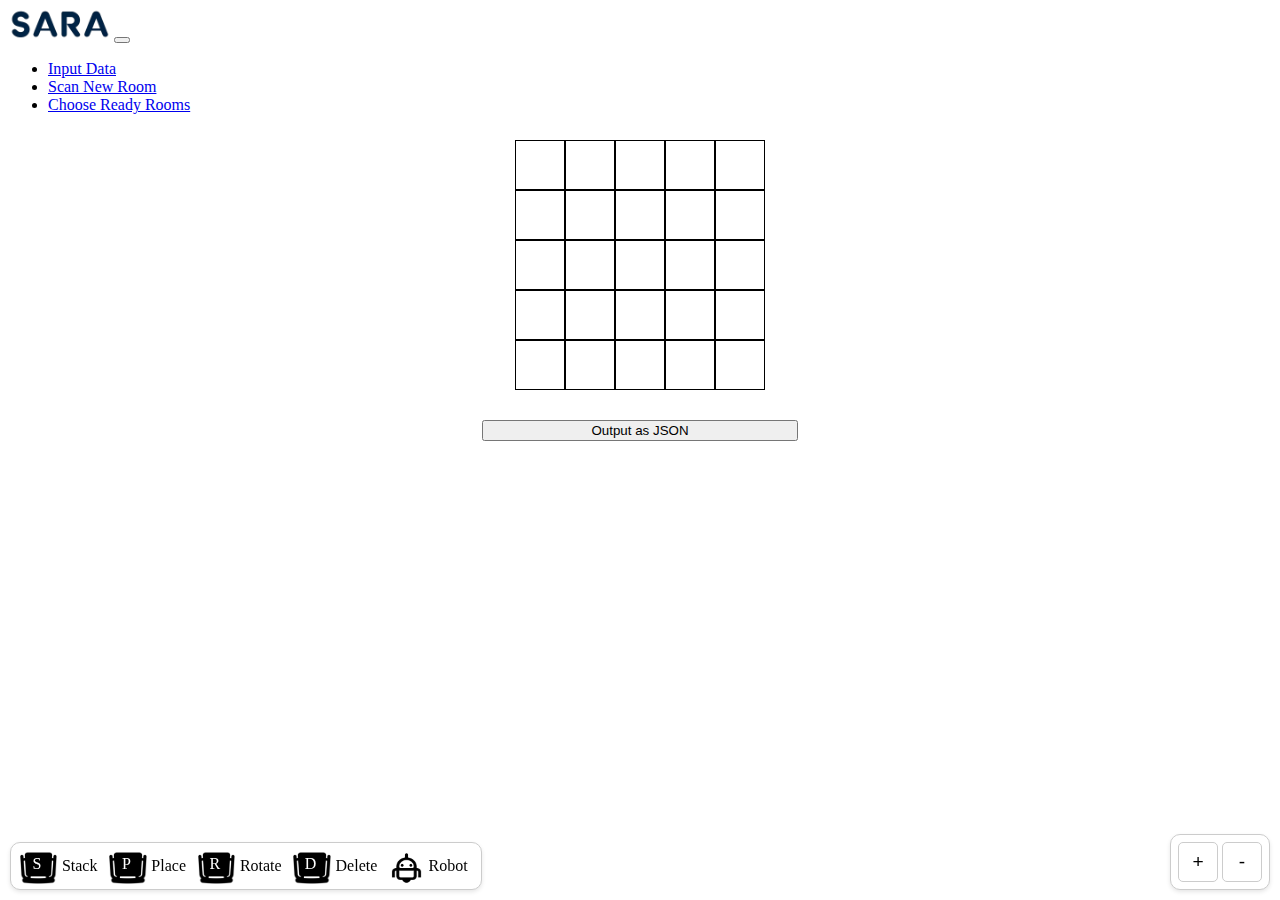
==== App/app.html @ e93832df "App JSON Input Ability Added" ====
<!DOCTYPE html>
<html lang="en">
    <head>
        <meta charset="utf-8" />
        <meta name="viewport" content="width=device-width, initial-scale=1" />
        <title>SARA</title>
        <link
            href="https://cdn.jsdelivr.net/npm/bootstrap@5.3.2/dist/css/bootstrap.min.css"
            rel="stylesheet"
            integrity="sha384-T3c6CoIi6uLrA9TneNEoa7RxnatzjcDSCmG1MXxSR1GAsXEV/Dwwykc2MPK8M2HN"
            crossorigin="anonymous"
        />
        <link rel="stylesheet" href="app.css" />
    </head>
    <body>
        <nav class="navbar navbar-expand-sm bg-info" data-bs-theme="light">
            <div class="container-fluid">
                <img id="logo" src="SARA_logo.png" alt="SARA Logo" />
                <button
                    class="navbar-toggler"
                    type="button"
                    data-bs-toggle="collapse"
                    data-bs-target="#navbarText"
                    aria-controls="navbarText"
                    aria-expanded="false"
                    aria-label="Toggle navigation"
                >
                    <span class="navbar-toggler-icon"></span>
                </button>
                <div class="collapse navbar-collapse" id="navbarText">
                    <ul class="navbar-nav ms-auto mb-2 mb-lg-0">
                        <li class="nav-item">
                            <a class="nav-link" href="input.html">Input Data</a>
                        </li>
                        <li class="nav-item">
                            <a class="nav-link" href="#">Scan New Room</a>
                        </li>
                        <li class="nav-item">
                            <a class="nav-link" href="#">Choose Ready Rooms</a>
                        </li>
                    </ul>
                </div>
            </div>
        </nav>

        <div id="legend">
            <div id="stack-logo" class="mode-logo">
                <img src="chair.png" alt="Chair" class="mode-logo-image" />
                <span class="mode-logo-text">S</span>
            </div>
            <div class="label">Stack</div>

            <div id="place-logo" class="mode-logo">
                <img src="chair.png" alt="Chair" class="mode-logo-image" />
                <span class="mode-logo-text">P</span>
            </div>
            <div class="label">Place</div>

            <div id="rotate-logo" class="mode-logo">
                <img src="chair.png" alt="Chair" class="mode-logo-image" />
                <span class="mode-logo-text">R</span>
            </div>
            <div class="label">Rotate</div>

            <div id="delete-logo" class="mode-logo">
                <img src="chair.png" alt="Chair" class="mode-logo-image" />
                <span class="mode-logo-text">D</span>
            </div>
            <div class="label">Delete</div>

            <div id="robot-logo" class="mode-logo">
                <img src="robot.png" alt="Robot" class="mode-logo-image" />
            </div>
            <div class="label">Robot</div>
        </div>

        <div class="zoom-controls">
            <button id="zoom-in" class="zoom-button">+</button>
            <button id="zoom-out" class="zoom-button">-</button>
        </div>

        <div class="grid-container"></div>

        <div id="output-div">
            <button id="output-json">Output as JSON</button>
        </div>

        <script src="app.js"></script>

        <script
            src="https://cdn.jsdelivr.net/npm/bootstrap@5.3.2/dist/js/bootstrap.bundle.min.js"
            integrity="sha384-C6RzsynM9kWDrMNeT87bh95OGNyZPhcTNXj1NW7RuBCsyN/o0jlpcV8Qyq46cDfL"
            crossorigin="anonymous"
        ></script>
    </body>
</html>
---- App/app.css ----
#logo {
    height: 2em;
}

#input {
    display: flex;
    flex-direction: column;
    align-items: center;
    text-align: center;
}

#input h2 {
    margin-top: 20px;
}

#dimensions {
    display: flex;
    flex-direction: column;
    gap: 10px;
}

#legend {
    position: fixed;
    bottom: 10px;
    left: 10px;
    display: flex;
    flex-direction: row;
    align-items: center;
    background-color: white;
    border: 1px solid #ccc;
    border-radius: 10px;
    padding: 5px;
    box-shadow: 0 2px 4px rgba(0, 0, 0, 0.1);
    z-index: 1000;
}

.label {
    margin-right: 0.5em;
}

.mode-logo {
    position: relative;
    text-align: center;
    color: white;
    margin-right: 0.25em;
    border: 2px solid transparent; /* Transparent border for inactive state */
    height: 2em;
}

.mode-logo.active-mode {
    border-color: green; /* Green border replaces transparent border in active mode */
    border-radius: 5px;
}

.mode-logo-image {
    height: 100%;
    width: 100%;
    padding: 0.1em;
}

.mode-logo-text {
    position: absolute;
    top: 45%;
    left: 50%;
    transform: translate(-50%, -50%);
    pointer-events: none;
}

.zoom-controls {
    position: fixed;
    bottom: 10px;
    right: 10px;
    display: flex;
    flex-direction: row;
    align-items: center;
    background-color: white;
    border: 1px solid #ccc;
    border-radius: 10px;
    padding: 5px;
    box-shadow: 0 2px 4px rgba(0, 0, 0, 0.1);
    z-index: 1000;
}

.zoom-button {
    background-color: white;
    border: 1px solid #ccc;
    border-radius: 5px;
    margin: 2px;
    width: 40px;
    height: 40px;
    font-size: 1.2em;
    cursor: pointer;
    outline: none;
}

.zoom-button:hover {
    background-color: #ccc;
}

.grid-container {
    display: grid;
    grid-template-columns: repeat(1, 100px);
    padding: 10px;
    overflow-x: auto;
}

.grid-item {
    border: 1px solid black;
    text-align: center;
    aspect-ratio: 1 / 1; /* Ensures items are square */
    overflow: hidden;
}

.black {
    background-color: #000; /* Black grid items */
}

.chair-container-in-grid {
    /* Chair with text in grid */
    position: relative;
    display: inline-block;
    height: 100%;
    width: 100%;
    user-select: none;
}

.chair-in-grid {
    /* Chair image in grid */
    width: 100%;
    height: 100%;
    object-fit: contain;
    transition: transform 0.3s ease; /* Rotation transition */
    transform-origin: center; /* Centered rotation */
}

.chair-text-in-grid {
    position: absolute;
    top: 50%;
    left: 50%;
    transform: translate(-50%, -50%);
    color: white;
    pointer-events: none;
}

.selected-in-grid {
    /* Selected stack */
    border: 2px solid yellow;
    background-color: rgba(255, 255, 0, 0.2);
}

.robot-in-grid {
    width: 100%;
    height: 100%;
    object-fit: contain;
    user-select: none;
}

.chair-container-in-grid:hover,
.robot-in-grid:hover,
.mode-logo:hover {
    cursor: pointer;
}

#output-json {
    margin: auto;
    width: 25%;
    display: block;
}

#output-div {
    margin: 20px auto 55px auto;
}

/* For smaller screens */
@media (max-width: 580px) {
    .mode-logo {
        font-size: 0.75em;
    }
    .mode-logo-text {
        font-size: 0.75em;
    }
    .label {
        font-size: 0.75em;
    }
}

@media (max-width: 470px) {
    .mode-logo {
        font-size: 0.57em;
    }
    .mode-logo-text {
        font-size: 0.8em;
    }
    .label {
        font-size: 0.57em;
    }

    .zoom-button {
        width: 30px;
        height: 30px;
        font-size: 1em;
    }
}

@media (max-width: 360px) {
    .mode-logo {
        font-size: 0.5em;
    }
    .mode-logo-text {
        font-size: 0.9em;
    }
    .label {
        font-size: 0.5em;
    }
    .zoom-button {
        width: 30px;
        height: 30px;
        font-size: 1em;
    }
}
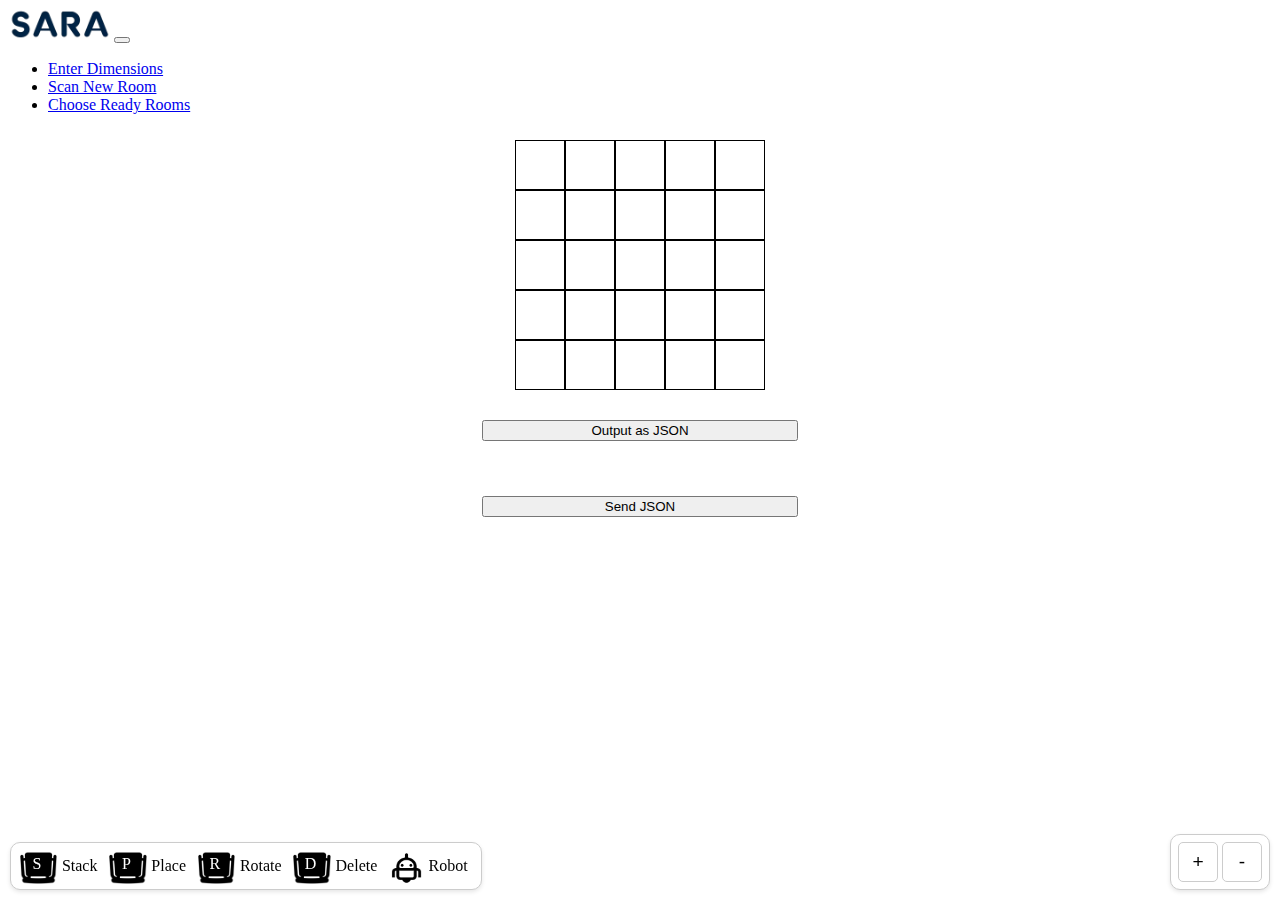
==== commit b86ac9ad: "Added "Send JSON" button to send the produced JSON grid data to the Python serv" ====
--- a/App/app.html
+++ b/App/app.html
@@ -30,7 +30,9 @@
                 <div class="collapse navbar-collapse" id="navbarText">
                     <ul class="navbar-nav ms-auto mb-2 mb-lg-0">
                         <li class="nav-item">
-                            <a class="nav-link" href="input.html">Input Data</a>
+                            <a class="nav-link" href="input.html"
+                                >Enter Dimensions</a
+                            >
                         </li>
                         <li class="nav-item">
                             <a class="nav-link" href="#">Scan New Room</a>
@@ -84,6 +86,10 @@
         <div id="output-div">
             <button id="output-json">Output as JSON</button>
         </div>
+        
+        <div id="send-div">
+            <button id="send-json">Send JSON</button>
+        </div>
 
         <script src="app.js"></script>
 
--- a/App/app.css
+++ b/App/app.css
@@ -3,20 +3,11 @@
 }
 
 #input {
-    display: flex;
-    flex-direction: column;
-    align-items: center;
-    text-align: center;
-}
-
-#input h2 {
-    margin-top: 20px;
-}
-
-#dimensions {
+    margin: 20px;
     display: flex;
     flex-direction: column;
     gap: 10px;
+    width: 30vw;
 }
 
 #legend {
@@ -99,6 +90,7 @@
 
 .grid-container {
     display: grid;
+    /* justify-content: center; */
     grid-template-columns: repeat(1, 100px);
     padding: 10px;
     overflow-x: auto;
@@ -109,10 +101,6 @@
     text-align: center;
     aspect-ratio: 1 / 1; /* Ensures items are square */
     overflow: hidden;
-}
-
-.black {
-    background-color: #000; /* Black grid items */
 }
 
 .chair-container-in-grid {
@@ -161,6 +149,7 @@
     cursor: pointer;
 }
 
+/* For JSON output and send buttons */
 #output-json {
     margin: auto;
     width: 25%;
@@ -171,6 +160,16 @@
     margin: 20px auto 55px auto;
 }
 
+#send-json {
+    margin: auto;
+    width: 25%;
+    display: block;
+}
+
+#send-div {
+    margin: 20px auto 55px auto;
+}
+
 /* For smaller screens */
 @media (max-width: 580px) {
     .mode-logo {
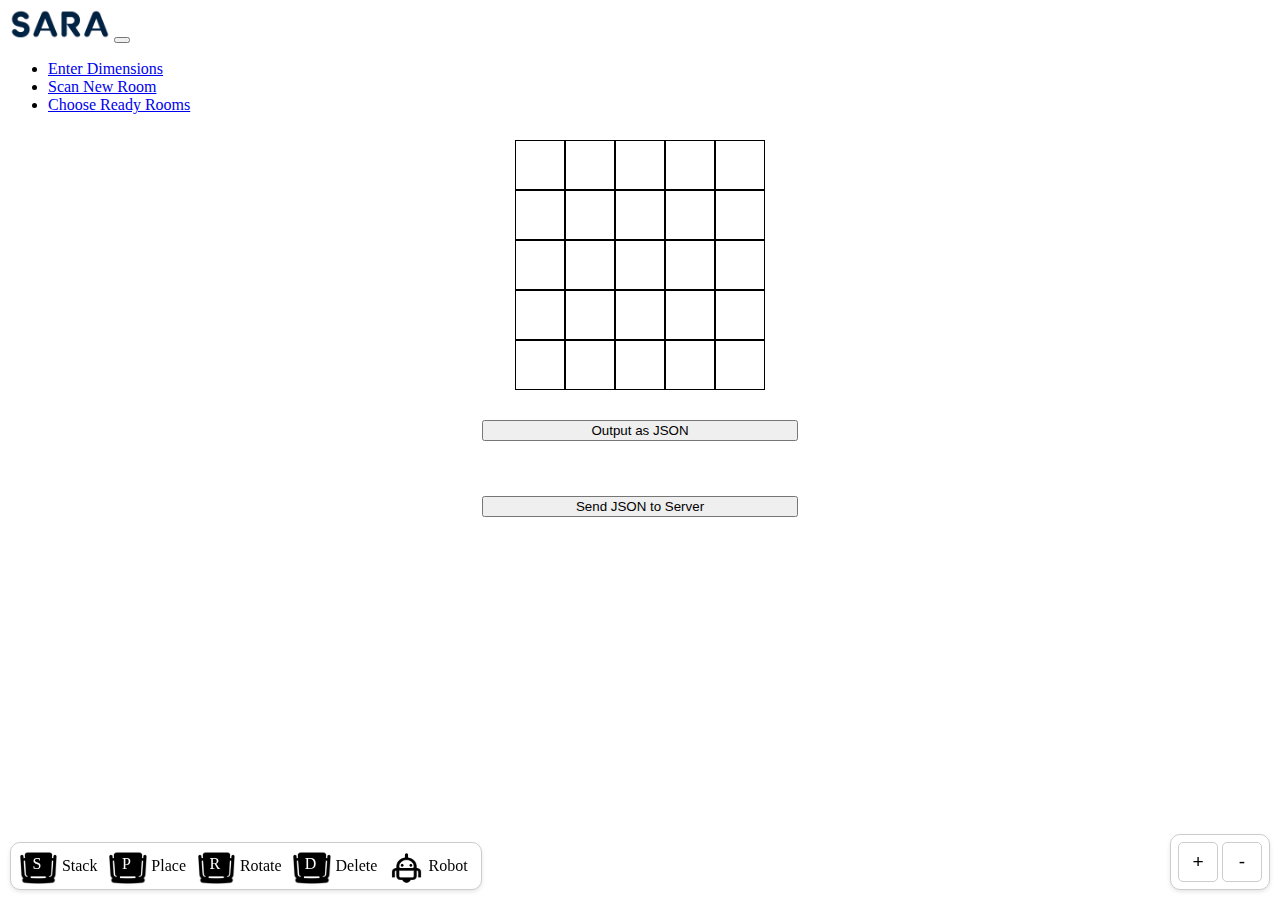
==== commit 12eaa5d3: "Added Grid JSON Object" ====
--- a/App/app.html
+++ b/App/app.html
@@ -88,7 +88,7 @@
         </div>
         
         <div id="send-div">
-            <button id="send-json">Send JSON</button>
+            <button id="send-json">Send JSON to Server</button>
         </div>
 
         <script src="app.js"></script>
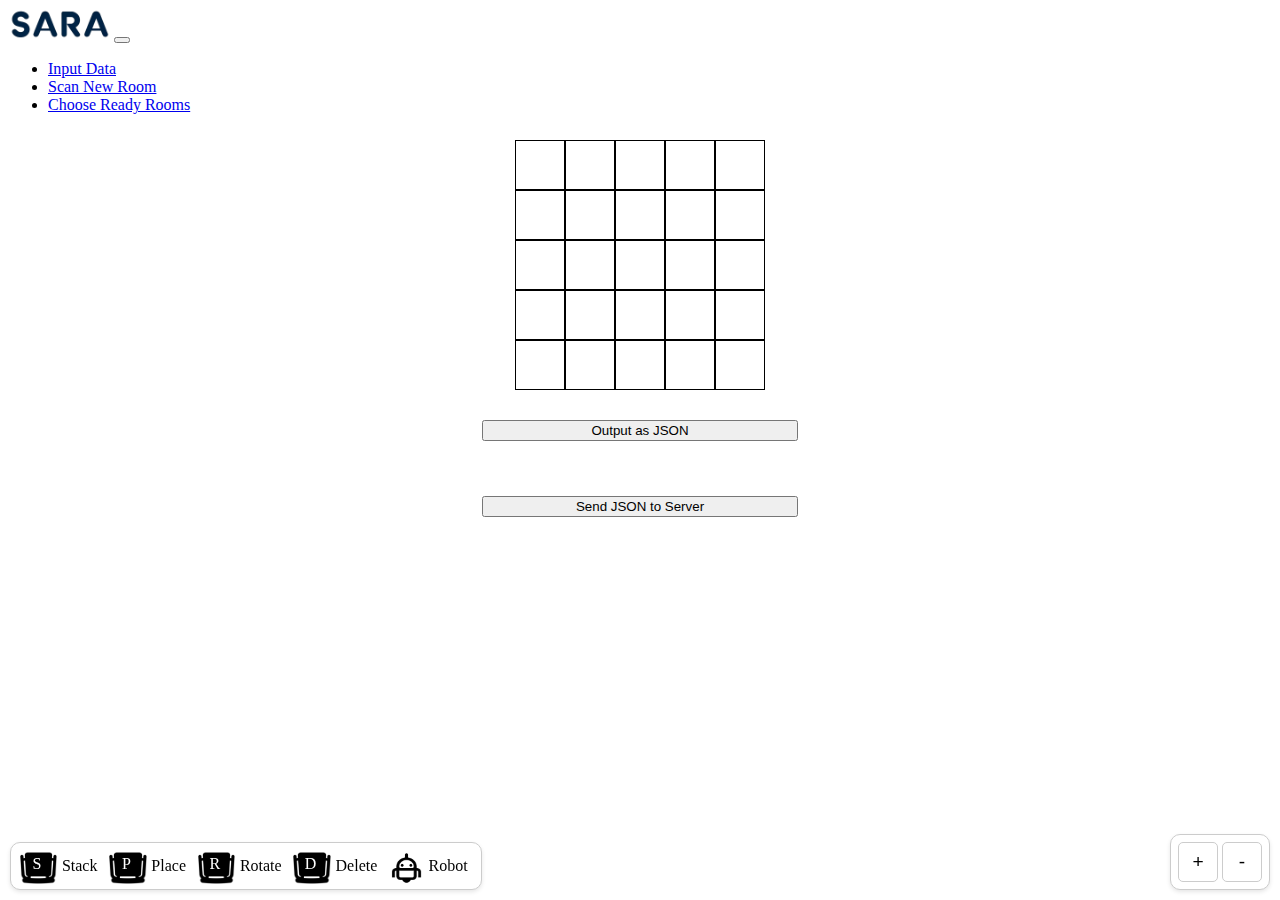
==== commit 4d3dba08: "Add files via upload" ====
--- a/App/app.html
+++ b/App/app.html
@@ -30,9 +30,7 @@
                 <div class="collapse navbar-collapse" id="navbarText">
                     <ul class="navbar-nav ms-auto mb-2 mb-lg-0">
                         <li class="nav-item">
-                            <a class="nav-link" href="input.html"
-                                >Enter Dimensions</a
-                            >
+                            <a class="nav-link" href="input.html">Input Data</a>
                         </li>
                         <li class="nav-item">
                             <a class="nav-link" href="#">Scan New Room</a>
@@ -86,12 +84,19 @@
         <div id="output-div">
             <button id="output-json">Output as JSON</button>
         </div>
-        
+
         <div id="send-div">
             <button id="send-json">Send JSON to Server</button>
         </div>
 
-        <script src="app.js"></script>
+        <!-- <script src="app.js"></script> -->
+        <script src="gridModifier.js"></script>
+        <script src="zoomHandler.js"></script>
+        <script src="utils.js"></script>
+        <script src="modeHandler.js"></script>
+        <script src="clickHandler.js"></script>
+        <script src="gridEventHandler.js"></script>
+        <script src="output.js"></script>
 
         <script
             src="https://cdn.jsdelivr.net/npm/bootstrap@5.3.2/dist/js/bootstrap.bundle.min.js"
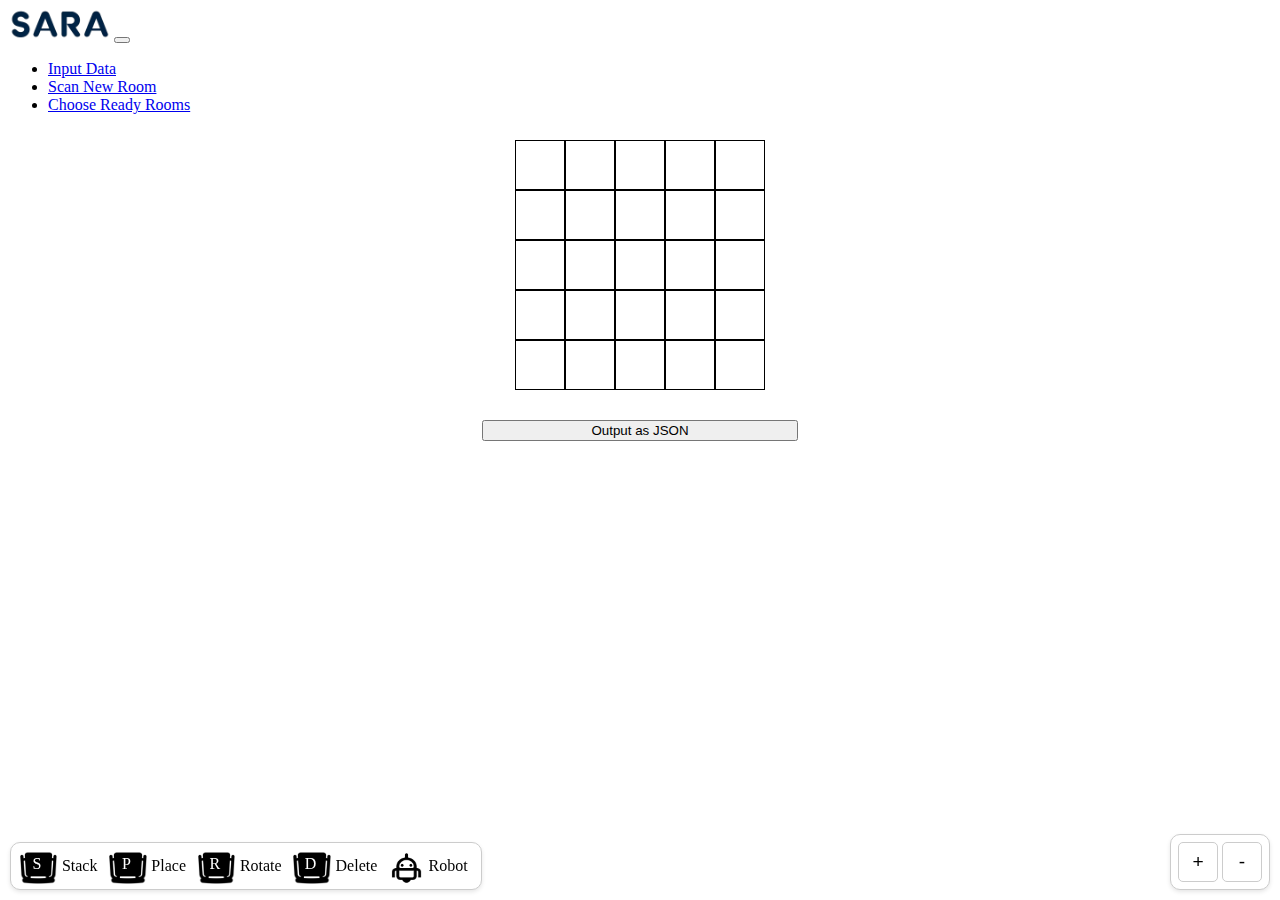
==== commit 4339b10c: "Add files via upload" ====
--- a/App/app.html
+++ b/App/app.html
@@ -81,12 +81,8 @@
 
         <div class="grid-container"></div>
 
-        <div id="output-div">
-            <button id="output-json">Output as JSON</button>
-        </div>
-
         <div id="send-div">
-            <button id="send-json">Send JSON to Server</button>
+            <button id="send-json">Output as JSON</button>
         </div>
 
         <!-- <script src="app.js"></script> -->
--- a/App/app.css
+++ b/App/app.css
@@ -3,11 +3,20 @@
 }
 
 #input {
-    margin: 20px;
+    display: flex;
+    flex-direction: column;
+    align-items: center;
+    text-align: center;
+}
+
+#input h2 {
+    margin-top: 20px;
+}
+
+#dimensions {
     display: flex;
     flex-direction: column;
     gap: 10px;
-    width: 30vw;
 }
 
 #legend {
@@ -90,7 +99,6 @@
 
 .grid-container {
     display: grid;
-    /* justify-content: center; */
     grid-template-columns: repeat(1, 100px);
     padding: 10px;
     overflow-x: auto;
@@ -101,6 +109,10 @@
     text-align: center;
     aspect-ratio: 1 / 1; /* Ensures items are square */
     overflow: hidden;
+}
+
+.black {
+    background-color: #000; /* Black grid items */
 }
 
 .chair-container-in-grid {
@@ -149,17 +161,6 @@
     cursor: pointer;
 }
 
-/* For JSON output and send buttons */
-#output-json {
-    margin: auto;
-    width: 25%;
-    display: block;
-}
-
-#output-div {
-    margin: 20px auto 55px auto;
-}
-
 #send-json {
     margin: auto;
     width: 25%;
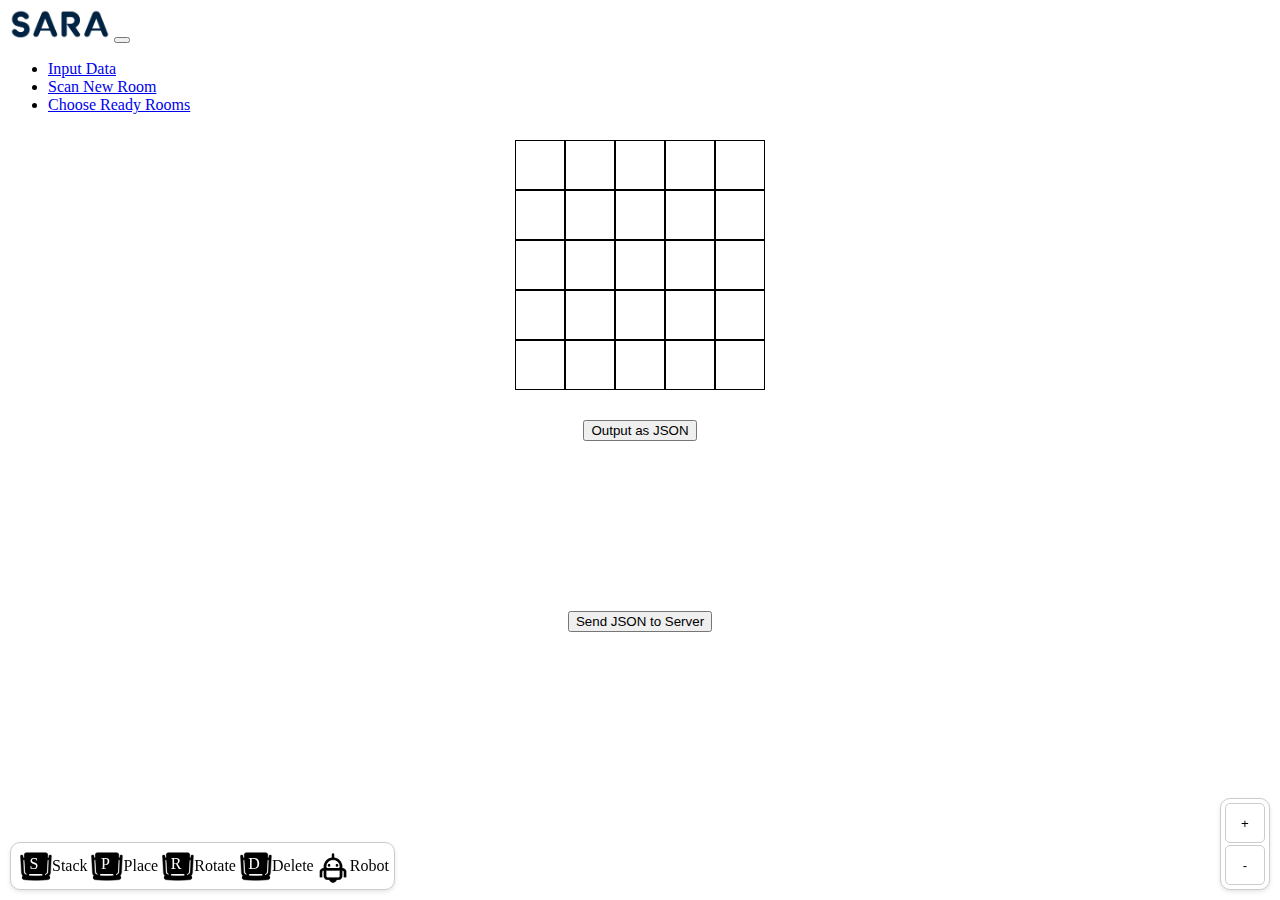
==== commit 246ba8c6: "merging main" ====
--- a/App/app.html
+++ b/App/app.html
@@ -84,6 +84,10 @@
         <div id="send-div">
             <button id="send-json">Output as JSON</button>
         </div>
+        
+        <div id="send-div">
+            <button id="send-json">Send JSON to Server</button>
+        </div>
 
         <!-- <script src="app.js"></script> -->
         <script src="gridModifier.js"></script>
--- a/App/app.css
+++ b/App/app.css
@@ -1,3 +1,27 @@
+/* Apply user-select none to all elements to prevent text selection */
+* {
+    -webkit-user-select: none; /* Safari */
+    -moz-user-select: none; /* Firefox */
+    -ms-user-select: none; /* IE/Edge */
+    user-select: none; /* Standard syntax */
+    -webkit-touch-callout: none; /* iOS Safari */
+    color-scheme: light only;
+}
+
+img {
+    pointer-events: none;
+}
+
+textarea,
+input.text,
+input[type="text"],
+input[type="button"],
+input[type="submit"],
+.input-checkbox {
+    -webkit-appearance: none;
+    border-radius: 0;
+}
+
 #logo {
     height: 2em;
 }
@@ -6,7 +30,6 @@
     display: flex;
     flex-direction: column;
     align-items: center;
-    text-align: center;
 }
 
 #input h2 {
@@ -26,6 +49,7 @@
     display: flex;
     flex-direction: row;
     align-items: center;
+    flex-wrap: wrap;
     background-color: white;
     border: 1px solid #ccc;
     border-radius: 10px;
@@ -34,17 +58,19 @@
     z-index: 1000;
 }
 
-.label {
-    margin-right: 0.5em;
+.mode {
+    display: flex;
+    flex-direction: column;
+    align-items: center;
+    padding: 0 5px 0 5px;
 }
 
 .mode-logo {
     position: relative;
-    text-align: center;
     color: white;
-    margin-right: 0.25em;
     border: 2px solid transparent; /* Transparent border for inactive state */
-    height: 2em;
+    max-height: 2em;
+    max-width: 2em;
 }
 
 .mode-logo.active-mode {
@@ -53,8 +79,8 @@
 }
 
 .mode-logo-image {
-    height: 100%;
-    width: 100%;
+    max-height: 100%;
+    max-width: 100%;
     padding: 0.1em;
 }
 
@@ -63,7 +89,12 @@
     top: 45%;
     left: 50%;
     transform: translate(-50%, -50%);
-    pointer-events: none;
+}
+
+.mode-logo-image,
+.mode-logo-text {
+    display: block;
+    margin: 0 auto;
 }
 
 .zoom-controls {
@@ -71,12 +102,13 @@
     bottom: 10px;
     right: 10px;
     display: flex;
-    flex-direction: row;
+    flex-direction: column;
     align-items: center;
     background-color: white;
     border: 1px solid #ccc;
     border-radius: 10px;
-    padding: 5px;
+    padding: 3px;
+    margin: 0px;
     box-shadow: 0 2px 4px rgba(0, 0, 0, 0.1);
     z-index: 1000;
 }
@@ -85,10 +117,10 @@
     background-color: white;
     border: 1px solid #ccc;
     border-radius: 5px;
-    margin: 2px;
+    padding: 0px;
+    margin: 1px;
     width: 40px;
     height: 40px;
-    font-size: 1.2em;
     cursor: pointer;
     outline: none;
 }
@@ -118,18 +150,19 @@
 .chair-container-in-grid {
     /* Chair with text in grid */
     position: relative;
-    display: inline-block;
+    display: flex;
+    justify-content: center;
+    align-items: center;
     height: 100%;
     width: 100%;
-    user-select: none;
 }
 
 .chair-in-grid {
     /* Chair image in grid */
-    width: 100%;
-    height: 100%;
+    width: 90%;
+    height: 90%;
     object-fit: contain;
-    transition: transform 0.3s ease; /* Rotation transition */
+    transition: transform 0.1s ease; /* Rotation transition */
     transform-origin: center; /* Centered rotation */
 }
 
@@ -139,82 +172,91 @@
     left: 50%;
     transform: translate(-50%, -50%);
     color: white;
-    pointer-events: none;
-}
-
-.selected-in-grid {
-    /* Selected stack */
-    border: 2px solid yellow;
-    background-color: rgba(255, 255, 0, 0.2);
+}
+
+.faded {
+    opacity: 0.5;
+}
+
+.highlighted-yellow {
+    border-color: #da3;
+    background-color: rgba(221, 170, 51, 0.7);
+}
+
+.highlighted-blue {
+    border-color: #048;
+    background-color: rgba(0, 68, 136, 0.7);
 }
 
 .robot-in-grid {
     width: 100%;
     height: 100%;
     object-fit: contain;
-    user-select: none;
 }
 
 .chair-container-in-grid:hover,
-.robot-in-grid:hover,
 .mode-logo:hover {
     cursor: pointer;
 }
 
-#send-json {
-    margin: auto;
+#rotateControlPanel {
+    position: fixed;
+    bottom: 100px;
+    left: 50%;
+    width: 70%;
+    transform: translateX(-50%);
+    display: flex;
+    flex-direction: column;
+    align-items: center;
+    background-color: white;
+    border: 1px solid #ccc;
+    border-radius: 10px;
+    padding: 5px;
+    box-shadow: 0 2px 4px rgba(0, 0, 0, 0.1);
+    z-index: 1000;
+}
+
+#rotationRangeDegreeDiv {
+    display: flex;
+    flex-direction: row;
+    justify-content: center;
+    width: 100%;
+}
+
+#rotationRange {
+    width: 70%;
+    margin-right: 10px;
+}
+
+#rotationButton {
+    width: 60%;
+}
+
+.grid-buttons {
     width: 25%;
-    display: block;
 }
 
 #send-div {
-    margin: 20px auto 55px auto;
+    display: flex;
+    flex-direction: row;
+    justify-content: space-around;
+    margin: 20px auto 170px auto;
 }
 
 /* For smaller screens */
-@media (max-width: 580px) {
-    .mode-logo {
-        font-size: 0.75em;
+@media (max-width: 430px) {
+    .mode-logo-image {
+        font-size: 0.7em;
     }
     .mode-logo-text {
-        font-size: 0.75em;
+        font-size: 0.9em;
     }
     .label {
-        font-size: 0.75em;
-    }
-}
-
-@media (max-width: 470px) {
-    .mode-logo {
-        font-size: 0.57em;
-    }
-    .mode-logo-text {
-        font-size: 0.8em;
-    }
-    .label {
-        font-size: 0.57em;
-    }
-
+        font-size: 0.7em;
+    }
     .zoom-button {
         width: 30px;
         height: 30px;
         font-size: 1em;
     }
 }
-
-@media (max-width: 360px) {
-    .mode-logo {
-        font-size: 0.5em;
-    }
-    .mode-logo-text {
-        font-size: 0.9em;
-    }
-    .label {
-        font-size: 0.5em;
-    }
-    .zoom-button {
-        width: 30px;
-        height: 30px;
-        font-size: 1em;
-    }
-}
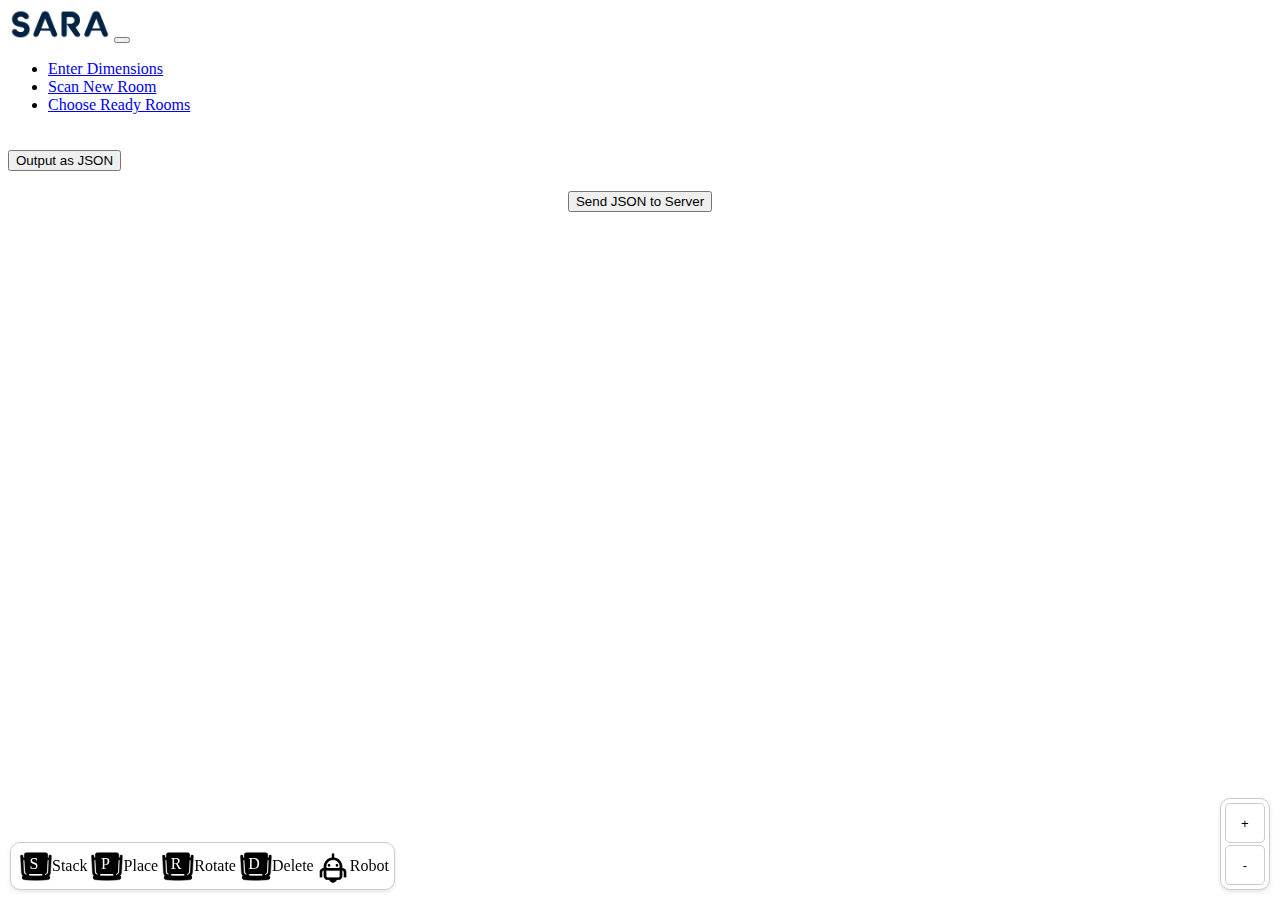
==== commit 45b37e90: "Revert "3 take the map and make a grid for UI"" ====
--- a/App/app.html
+++ b/App/app.html
@@ -30,7 +30,9 @@
                 <div class="collapse navbar-collapse" id="navbarText">
                     <ul class="navbar-nav ms-auto mb-2 mb-lg-0">
                         <li class="nav-item">
-                            <a class="nav-link" href="input.html">Input Data</a>
+                            <a class="nav-link" href="input.html"
+                                >Enter Dimensions</a
+                            >
                         </li>
                         <li class="nav-item">
                             <a class="nav-link" href="#">Scan New Room</a>
@@ -81,22 +83,15 @@
 
         <div class="grid-container"></div>
 
-        <div id="send-div">
-            <button id="send-json">Output as JSON</button>
+        <div id="output-div">
+            <button id="output-json">Output as JSON</button>
         </div>
         
         <div id="send-div">
             <button id="send-json">Send JSON to Server</button>
         </div>
 
-        <!-- <script src="app.js"></script> -->
-        <script src="gridModifier.js"></script>
-        <script src="zoomHandler.js"></script>
-        <script src="utils.js"></script>
-        <script src="modeHandler.js"></script>
-        <script src="clickHandler.js"></script>
-        <script src="gridEventHandler.js"></script>
-        <script src="output.js"></script>
+        <script src="app.js"></script>
 
         <script
             src="https://cdn.jsdelivr.net/npm/bootstrap@5.3.2/dist/js/bootstrap.bundle.min.js"
--- a/App/app.css
+++ b/App/app.css
@@ -174,8 +174,20 @@
     color: white;
 }
 
-.faded {
-    opacity: 0.5;
+.preview-chair-container {
+    display: flex;
+    justify-content: center;
+    align-items: center;
+    width: 100%;
+    height: 100%;
+    pointer-events: none;
+}
+
+.preview-chair-in-grid {
+    width: 90%;
+    height: 90%;
+    object-fit: contain;
+    opacity: 0.5; /* Make the preview chair faded */
 }
 
 .highlighted-yellow {
